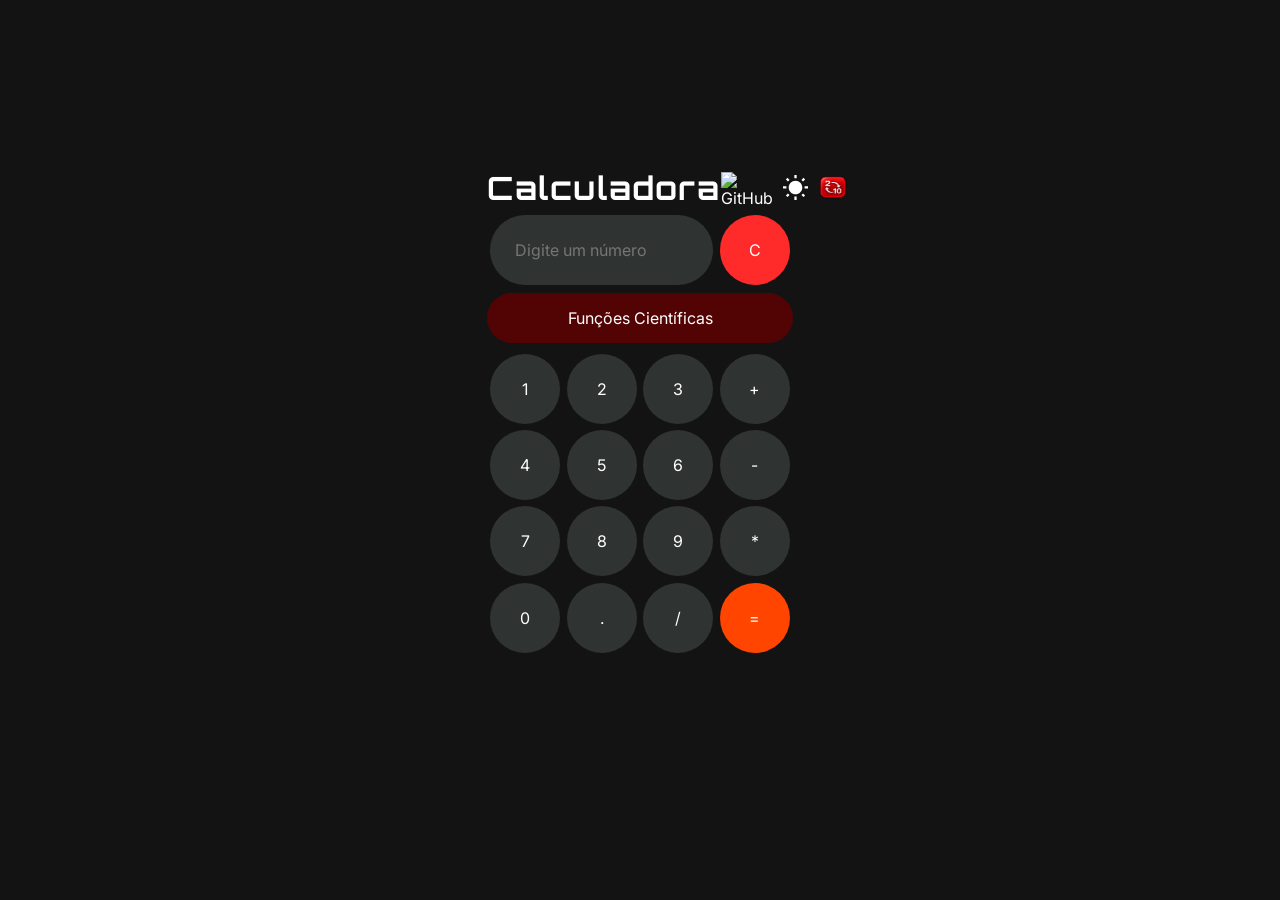
==== index.html @ 06ec6165 "Mudança: ajuste para nova estrutura CSS Em ambos HTML(principal e conversor) elemento div de classe " ====
<!DOCTYPE html>
<html lang="pt-BR">

<head>
  <meta charset="utf-8" />
  <meta http-equiv="X-UA-Compatible" content="IE=edge" />
  <title>Calculadora</title>
  <meta name="description"
    content="Calculadora web com funções científicas, alternância de tema (escuro/claro) e suporte a entrada via teclado. Construída com HTML, CSS e JavaScript puro." />
  <meta name="viewport" content="width=device-width, initial-scale=1" />
  <link rel="icon" type="image/x-icon" href="assets/calculator.ico">
  <link rel="stylesheet" href="styles/style.css" id="theme" />
  <link rel="preconnect" href="https://fonts.googleapis.com">
  <link rel="preconnect" href="https://fonts.gstatic.com" crossorigin>
  <link href="https://fonts.googleapis.com/css2?family=Inter:wght@300;400&family=Orbitron:wght@400;700&display=swap"
    rel="stylesheet">
</head>

<div class="wrapper dark">
  <div class="container">
    <div class="header-container">
      <!-- This heading also notifies about the theme change.-->
      <h1 id="toast"> Calculadora</h1>
      <div class="top-buttons">
        <a href="https://github.com/guilhermeperecim-jpg/Projeto-Calculadora-Cient-fica">
          <img src="assets/GitHubLight.svg" alt="GitHub" height="25" width="30" id="github-icon">
        </a>
        <button type="button" onclick="changeTheme()" class="theme-button">
          <img src="assets/SunIcon.svg" alt="Theme Icon" height="25" width="25" id="theme-icon">
        </button>
        <a href="conversor/tela_bases.html">
          <img src="assets/iconeConversorBases.png" alt="Calculadora de Bases" height="25" width="30" id="calc-bases"
            title="Calculadora de Bases">
        </a>
      </div>
    </div>

    <div class="first-row">
      <input type="text" name="result" id="result" placeholder="Digite um número" readonly />
      <button onclick="result.value=''" id="clear-button">C</button>
    </div>

    <div class="calculadora" id="calc">

      <button class="toggle" onclick="mudarModo()">Funções Científicas</button>

      <div class="botoes-container">
        <div class="botoes-cientificos">
          <button class="cientifica" onclick="liveScreen('sen(')">sen</button>
          <button class="cientifica" onclick="liveScreen('cos(')">cos</button>
          <button class="cientifica" onclick="liveScreen('tan(')">tg</button>
          <button class="cientifica" onclick="liveScreen('√(')">√</button>
          <button class="cientifica" onclick="liveScreen('**(')">^</button>
          <button class="cientifica" onclick="liveScreen('e^(')">eˣ</button>
          <button class="cientifica" onclick="liveScreen('log(')">log</button>
          <button class="cientifica" onclick="liveScreen('ln(')">ln</button>
          <button class="cientifica" onclick="liveScreen('(')">(</button>
          <button class="cientifica" onclick="liveScreen(')')">)</button>
        </div>

        <div class="botoes-basicos">
          <button onclick="liveScreen(1)">1</button>
          <button onclick="liveScreen(2)">2</button>
          <button onclick="liveScreen(3)">3</button>
          <button onclick="liveScreen('+')">+</button>

          <button onclick="liveScreen(4)">4</button>
          <button onclick="liveScreen(5)">5</button>
          <button onclick="liveScreen(6)">6</button>
          <button onclick="liveScreen('-')">-</button>

          <button onclick="liveScreen(7)">7</button>
          <button onclick="liveScreen(8)">8</button>
          <button onclick="liveScreen(9)">9</button>
          <button onclick="liveScreen('*')">*</button>

          <button onclick="liveScreen(0)">0</button>
          <button onclick="liveScreen('.')">.</button>
          <button onclick="liveScreen('/')">/</button>
          <button class="igual" onclick="calculate(result.value)">=</button>
        </div>
      </div>

    </div>
  </div>
</div>
<script src="scripts/script.js"></script>
</body>

</html>
---- styles/style.css ----
/* CSS Reset & Global Styles */
* {
  box-sizing: border-box;
  padding: 0;
  margin: 0;
  font-family: Inter, -apple-system, BlinkMacSystemFont, 'Segoe UI', 'Open Sans';
  -webkit-appearance: none;
}

/* Definição de variáveis de cada tema */
.wrapper.light {
  --bg: rgb(200, 235, 220);
  --text-heading: rgb(30, 70, 50);
  --text-link: rgb(30, 70, 50);
  --input-bg: rgb(245, 250, 247);
  --input-text: rgb(50, 60, 55);
  --clear-bg: rgb(220, 70, 60);
  --toggle-bg: rgb(16, 135, 90);
  --toggle-bg-hover: rgb(12, 105, 70);
  --button-bg: rgb(245, 250, 247);
  --button-text: rgb(50, 60, 55);
  --button-bg-hover: rgb(16, 120, 80);
  --button-text-hover: #fff;
  --igual-bg: rgb(16, 135, 90);
  --igual-bg-hover: rgb(12, 105, 70);
  --bg-btn-converter: rgb(12, 130, 80);
  --bg-result-bases: white;
  --color-result-bases:black;
}

.wrapper.dark {
  --bg: rgb(20, 19, 19);
  --text-heading: #fff;
  --text-link: #fff;
  --input-bg: rgb(47, 51, 50);
  --input-text: #fff;
  --clear-bg: rgb(255, 42, 42);
  --toggle-bg: rgb(82, 4, 4);
  --toggle-bg-hover: rgb(110, 5, 5);
  --button-bg: rgb(47, 51, 50);
  --button-text: rgb(255, 255, 255);
  --button-bg-hover: rgb(37, 35, 59);
  --button-text-hover: #fff;
  --igual-bg: orangered;
  --igual-bg-hover: rgb(187, 54, 6);
  --bg-btn-converter: #ff3b30;
  --bg-result-bases:rgb(47, 51, 50);
  --color-result-bases: #c9c1c1;
}

/* Definições de layout/estrutura */
.wrapper {
  height: 100vh;
  width: 100%;
  display: flex;
  justify-content: center;
  flex-direction: column;
  align-items: center;
  background-color: var(--bg);
  transition: 0.8s all;
}

.container {
  display: flex;
  justify-content: center;
  flex-direction: column;
  align-items: center;
}

h1 {
  margin-bottom: 1.5%;
  color: var(--text-heading);
  font-family: 'Orbitron', sans-serif;
  font-weight: 700;
  letter-spacing: 2px;
}

.header-container {
  display: flex;
  justify-content: space-between;
  align-items: center;
  width: calc(280px + 1.6em);
}

.top-buttons {
  display: flex;
  align-items: center;
}

.first-row {
  display: flex;
  width: calc(280px + 1.6em);
  margin-bottom: 4px;
}

input[type="text"] {
  background-color: var(--input-bg);
  color: var(--input-text);
  font-size: 1em;
  padding: 25px;
  flex: 1;
  min-width: 0;
  border: none;
  outline: none;
  border-radius: 100px;
  margin: 0.2em;
}

#clear-button {
  color: #fff;
  background-color: var(--clear-bg);
}

.calculadora {
  display: flex;
  flex-direction: column;
  align-items: center;
}

.toggle {
  width: calc(280px + 1.6em);
  background-color: var(--toggle-bg);
  color: #fff;
  margin: 0 0 8px 0;  
  padding: 15px;
  border-radius: 100px;
  transition: width 0.4s ease;
}

.toggle:hover {
  background: var(--toggle-bg-hover);
}

.botoes-container {
  display: flex;
  align-items: flex-start;
  justify-content: center;
}

.botoes-cientificos {
  display: grid;
  grid-template-columns: repeat(2, auto);
  max-width: 0;
  overflow: hidden;
  opacity: 0;
  transition: max-width 0.5s ease, opacity 0.5s ease;
}

.calculadora.expandida .botoes-cientificos {
  max-width: 160px;
  opacity: 1;
}

.calculadora.expandida .toggle {
  width: calc(420px + 2.4em);
}

.botoes-basicos {
  display: grid;
  grid-template-columns: repeat(4, auto);
}

button {
  padding: 25px;
  margin: 0.2em;
  width: 70px;
  font-size: 1em;
  color: var(--button-text);
  background-color: var(--button-bg);
  border: none;
  outline: none;
  border-radius: 100px;
  cursor: pointer;
  transition: transform 0.1s ease, background-color 0.2s ease;
}

button:hover {
  background-color: var(--button-bg-hover);
  color: var(--button-text-hover);
}

button:active {
  transform: scale(0.93);
}

.igual {
  background-color: var(--igual-bg);
  color: white;
}

.igual:hover {
  background-color: var(--igual-bg-hover);
}

a {
  text-decoration: none;
  color: var(--text-link);
}

#github-icon {
  margin-right: 10px;
}

.theme-button {
  all: unset;
  cursor: pointer;
  margin-right: 10px;
}

#calc-bases {
  margin-right: 10px;
}

.btn-converter {
  width: 85px;
  height: 70px;
  border-radius: 50%;
  border: none;
  /*background-color: rgb(12, 130, 80); <-- tema claro */
  /* background-color: #ff3b30; <-- tema escuro */
  background-color: var(--bg-btn-converter);
  color: white;
  font-size: 16px;
  cursor: pointer;

  display: flex;
  justify-content: center;
  align-items: center;
}

#result-bases {
  min-width: 350px;
  max-width: 90vw;
  width: auto;
  transition: width 0.3s ease, height 0.3s ease;
  overflow: hidden;
  border: none;
  outline: none;
  resize: none;
  word-wrap: break-word;
  padding: 16px;
  border-radius: 12px;
  margin: 0.2em;
  background-color: var(--bg-result-bases);
  color: var(--color-result-bases);
}
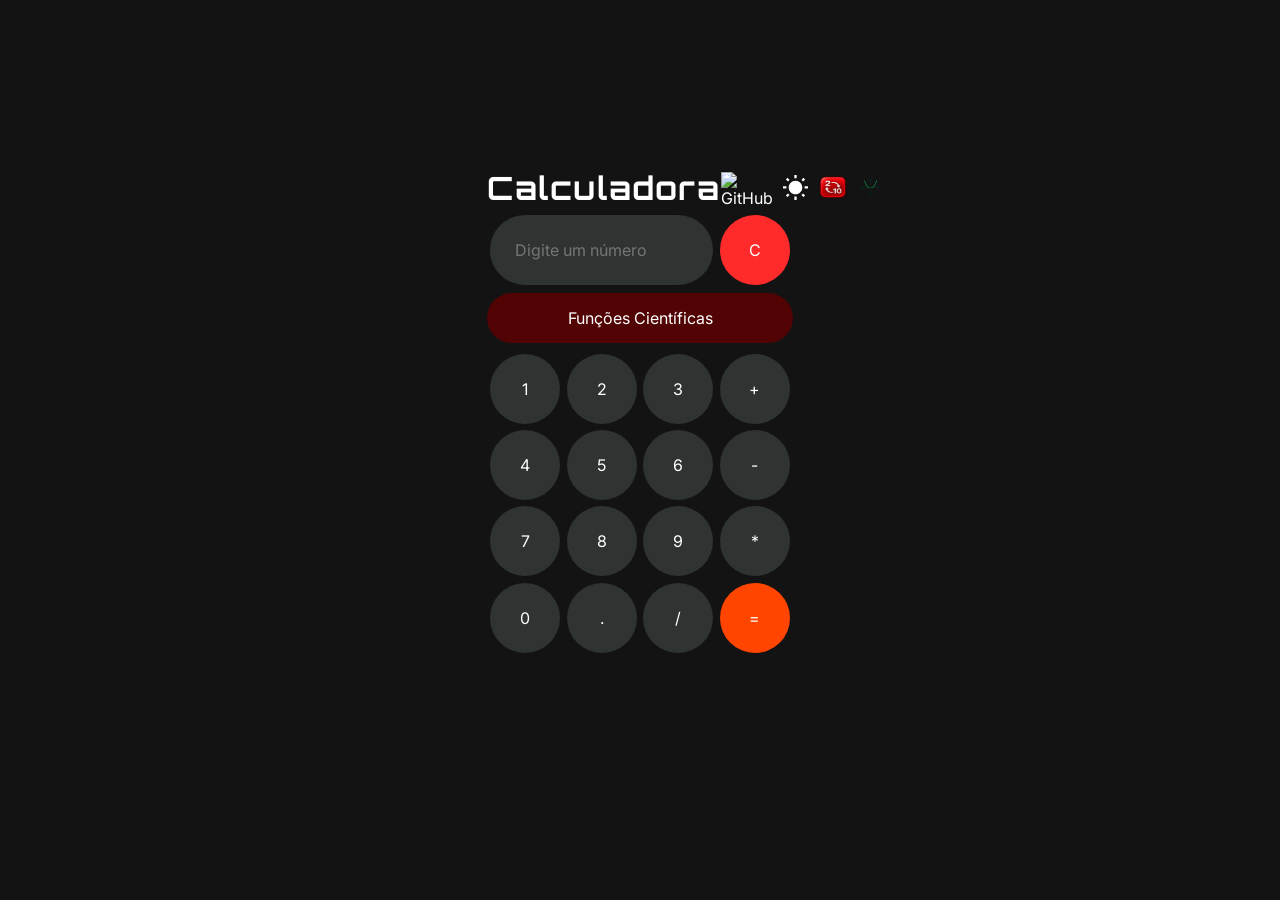
==== commit 323ffd60: "Adição do Plano Cartesiano Adição da parte HTML do plano cartesiano (ainda sem a parte gráfica e sem" ====
--- a/index.html
+++ b/index.html
@@ -9,82 +9,85 @@
     content="Calculadora web com funções científicas, alternância de tema (escuro/claro) e suporte a entrada via teclado. Construída com HTML, CSS e JavaScript puro." />
   <meta name="viewport" content="width=device-width, initial-scale=1" />
   <link rel="icon" type="image/x-icon" href="assets/calculator.ico">
-  <link rel="stylesheet" href="styles/style.css" id="theme" />
+  <link rel="stylesheet" href="styles/dark.css" id="theme" />
   <link rel="preconnect" href="https://fonts.googleapis.com">
   <link rel="preconnect" href="https://fonts.gstatic.com" crossorigin>
   <link href="https://fonts.googleapis.com/css2?family=Inter:wght@300;400&family=Orbitron:wght@400;700&display=swap"
     rel="stylesheet">
 </head>
 
-<div class="wrapper dark">
-  <div class="container">
-    <div class="header-container">
-      <!-- This heading also notifies about the theme change.-->
-      <h1 id="toast"> Calculadora</h1>
-      <div class="top-buttons">
-        <a href="https://github.com/guilhermeperecim-jpg/Projeto-Calculadora-Cient-fica">
-          <img src="assets/GitHubLight.svg" alt="GitHub" height="25" width="30" id="github-icon">
-        </a>
-        <button type="button" onclick="changeTheme()" class="theme-button">
-          <img src="assets/SunIcon.svg" alt="Theme Icon" height="25" width="25" id="theme-icon">
-        </button>
-        <a href="conversor/tela_bases.html">
-          <img src="assets/iconeConversorBases.png" alt="Calculadora de Bases" height="25" width="30" id="calc-bases"
-            title="Calculadora de Bases">
-        </a>
-      </div>
-    </div>
-
-    <div class="first-row">
-      <input type="text" name="result" id="result" placeholder="Digite um número" readonly />
-      <button onclick="result.value=''" id="clear-button">C</button>
-    </div>
-
-    <div class="calculadora" id="calc">
-
-      <button class="toggle" onclick="mudarModo()">Funções Científicas</button>
-
-      <div class="botoes-container">
-        <div class="botoes-cientificos">
-          <button class="cientifica" onclick="liveScreen('sen(')">sen</button>
-          <button class="cientifica" onclick="liveScreen('cos(')">cos</button>
-          <button class="cientifica" onclick="liveScreen('tan(')">tg</button>
-          <button class="cientifica" onclick="liveScreen('√(')">√</button>
-          <button class="cientifica" onclick="liveScreen('**(')">^</button>
-          <button class="cientifica" onclick="liveScreen('e^(')">eˣ</button>
-          <button class="cientifica" onclick="liveScreen('log(')">log</button>
-          <button class="cientifica" onclick="liveScreen('ln(')">ln</button>
-          <button class="cientifica" onclick="liveScreen('(')">(</button>
-          <button class="cientifica" onclick="liveScreen(')')">)</button>
-        </div>
-
-        <div class="botoes-basicos">
-          <button onclick="liveScreen(1)">1</button>
-          <button onclick="liveScreen(2)">2</button>
-          <button onclick="liveScreen(3)">3</button>
-          <button onclick="liveScreen('+')">+</button>
-
-          <button onclick="liveScreen(4)">4</button>
-          <button onclick="liveScreen(5)">5</button>
-          <button onclick="liveScreen(6)">6</button>
-          <button onclick="liveScreen('-')">-</button>
-
-          <button onclick="liveScreen(7)">7</button>
-          <button onclick="liveScreen(8)">8</button>
-          <button onclick="liveScreen(9)">9</button>
-          <button onclick="liveScreen('*')">*</button>
-
-          <button onclick="liveScreen(0)">0</button>
-          <button onclick="liveScreen('.')">.</button>
-          <button onclick="liveScreen('/')">/</button>
-          <button class="igual" onclick="calculate(result.value)">=</button>
+<body>
+  <div class="wrapper">
+    <div class="container">
+      <div class="header-container">
+        <!-- This heading also notifies about the theme change.-->
+        <h1 id="toast"> Calculadora</h1>
+        <div class="top-buttons">
+          <a href="https://github.com/guilhermeperecim-jpg/Projeto-Calculadora-Cient-fica">
+            <img src="assets/GitHubLight.svg" alt="GitHub" height="25" width="30" id="github-icon">
+          </a>
+          <button type="button" onclick="changeTheme()" class="theme-button">
+            <img src="assets/SunIcon.svg" alt="Theme Icon" height="25" width="25" id="theme-icon">
+          </button>
+          <a href="conversor/tela_bases.html">
+            <img src="assets/iconeConversorBases.png" alt="Calculadora de Bases" height="25" width="30" id="calc-bases" title="Calculadora de Bases" >
+          </a>
+          <a href="plano_cartesiano/tela_plano.html">
+            <img src="assets/plano_cartesiano_icone.png" alt="Plano Cartesiano" height="25" widht="30" id="calc-plano" title="Plano Cartesiano">
+          </a>
         </div>
       </div>
 
+      <div class="first-row">
+        <input type="text" name="result" id="result" placeholder="Digite um número" readonly />
+        <button onclick="result.value=''" id="clear-button">C</button>
+      </div>
+
+      <div class="calculadora" id="calc">
+
+        <button class="toggle" onclick="mudarModo()">Funções Científicas</button>
+
+        <div class="botoes-container">
+          <div class="botoes-cientificos">
+            <button class="cientifica" onclick="calcularsen(result.value)">sen</button>
+            <button class="cientifica" onclick="calcularcos(result.value)">cos</button>
+            <button class="cientifica" onclick="calculartg(result.value)">tg</button>
+            <button class="cientifica" onclick="calcularRaiz(result.value)">√</button>
+            <button class="cientifica" onclick="liveScreen('**')">^</button>
+            <button class="cientifica" onclick="calcularExponencial(result.value)">eˣ</button>
+            <button class="cientifica" onclick="calcularLog(result.value)">log</button>
+            <button class="cientifica" onclick="calcularLn(result.value)">ln</button>
+            <button class="cientifica" onclick="liveScreen('(')">(</button>
+            <button class="cientifica" onclick="liveScreen(')')">)</button>
+          </div>
+
+          <div class="botoes-basicos">
+            <button onclick="liveScreen(1)">1</button>
+            <button onclick="liveScreen(2)">2</button>
+            <button onclick="liveScreen(3)">3</button>
+            <button onclick="liveScreen('+')">+</button>
+
+            <button onclick="liveScreen(4)">4</button>
+            <button onclick="liveScreen(5)">5</button>
+            <button onclick="liveScreen(6)">6</button>
+            <button onclick="liveScreen('-')">-</button>
+
+            <button onclick="liveScreen(7)">7</button>
+            <button onclick="liveScreen(8)">8</button>
+            <button onclick="liveScreen(9)">9</button>
+            <button onclick="liveScreen('*')">*</button>
+
+            <button onclick="liveScreen(0)">0</button>
+            <button onclick="liveScreen('.')">.</button>
+            <button onclick="liveScreen('/')">/</button>
+            <button class="igual" onclick="calculate(result.value)">=</button>
+          </div>
+        </div>
+
+      </div>
     </div>
   </div>
-</div>
-<script src="scripts/script.js"></script>
+  <script src="scripts/script.js"></script>
 </body>
 
 </html>
--- a/styles/dark.css
+++ b/styles/dark.css
@@ -0,0 +1,189 @@
+/* CSS Reset & Global Styles */
+* {
+  box-sizing: border-box;
+  padding: 0;
+  margin: 0;
+  font-family: Inter, -apple-system, BlinkMacSystemFont, 'Segoe UI', 'Open Sans';
+  -webkit-appearance: none;
+}
+
+.wrapper {
+  height: 100vh;
+  width: 100%;
+  display: flex;
+  justify-content: center;
+  flex-direction: column;
+  align-items: center;
+  background-color: rgb(20, 19, 19);
+  transition: 0.8s all;
+}
+
+.container {
+  display: flex;
+  justify-content: center;
+  flex-direction: column;
+  align-items: center;
+}
+
+h1 {
+  margin-bottom: 1.5%;
+  color: #fff;
+  font-family: 'Orbitron', sans-serif;
+  font-weight: 700;
+  letter-spacing: 2px;
+}
+
+.header-container {
+  display: flex;
+  justify-content: space-between;
+  align-items: center;
+  width: calc(280px + 1.6em);
+}
+
+.top-buttons {
+  display: flex;
+  align-items: center;
+}
+
+.first-row {
+  display: flex;
+  width: calc(280px + 1.6em);
+  margin-bottom: 4px;
+}
+
+input[type="text"] {
+  background-color: rgb(47, 51, 50);
+  color: #fff;
+  font-size: 1em;
+  padding: 25px;
+  flex: 1;
+  min-width: 0;
+  border: none;
+  outline: none;
+  border-radius: 100px;
+  margin: 0.2em;
+}
+
+#clear-button {
+  color: #fff;
+  background-color: rgb(255, 42, 42);
+}
+
+.calculadora {
+  display: flex;
+  flex-direction: column;
+  align-items: center;
+}
+
+.toggle {
+  width: calc(280px + 1.6em);
+  background-color: rgb(82, 4, 4);
+  color: #fff;
+  margin: 0 0 8px 0;
+  padding: 15px;
+  border-radius: 100px;
+  transition: width 0.4s ease;
+}
+
+.toggle:hover {
+  background: rgb(110, 5, 5);
+}
+
+.botoes-container {
+  display: flex;
+  align-items: flex-start;
+  justify-content: center;
+}
+
+.botoes-cientificos {
+  display: grid;
+  grid-template-columns: repeat(2, auto);
+  max-width: 0;
+  overflow: hidden;
+  opacity: 0;
+  transition: max-width 0.4s ease, opacity 0.3s ease;
+}
+
+.calculadora.expandida .botoes-cientificos {
+  max-width: 160px;
+  opacity: 1;
+}
+
+.calculadora.expandida .toggle {
+  width: calc(420px + 2.4em);
+}
+
+.botoes-basicos {
+  display: grid;
+  grid-template-columns: repeat(4, auto);
+}
+
+button {
+  padding: 25px;
+  margin: 0.2em;
+  width: 70px;
+  font-size: 1em;
+  color: rgb(255, 255, 255);
+  background-color: rgb(47, 51, 50);
+  border: none;
+  outline: none;
+  border-radius: 100px;
+  cursor: pointer;
+  transition: transform 0.1s ease, background-color 0.2s ease;
+}
+
+button:hover {
+  background-color: rgb(37, 35, 59);
+  color: #fff;
+}
+
+button:active {
+  transform: scale(0.93);
+}
+
+.igual {
+  background-color: orangered;
+  color: white;
+}
+
+.igual:hover {
+  background-color: rgb(187, 54, 6);
+}
+
+a {
+  text-decoration: none;
+  color: #fff;
+}
+
+#github-icon {
+  margin-right: 10px;
+}
+
+.theme-button {
+  all: unset;
+  cursor: pointer;
+  margin-right: 10px;
+}
+
+#calc-bases {
+  margin-right: 10px;
+}
+
+.btn-converter {
+    width: 80px;
+    height: 70px;
+    border-radius: 50%;
+    border: none;
+    background-color: #ff3b30;
+    color: white;
+    font-size: 16px;
+    cursor: pointer;
+
+    display: flex;
+    justify-content: center;
+    align-items: center;
+}
+
+#calc-plano {
+  margin-right: 10px;
+}
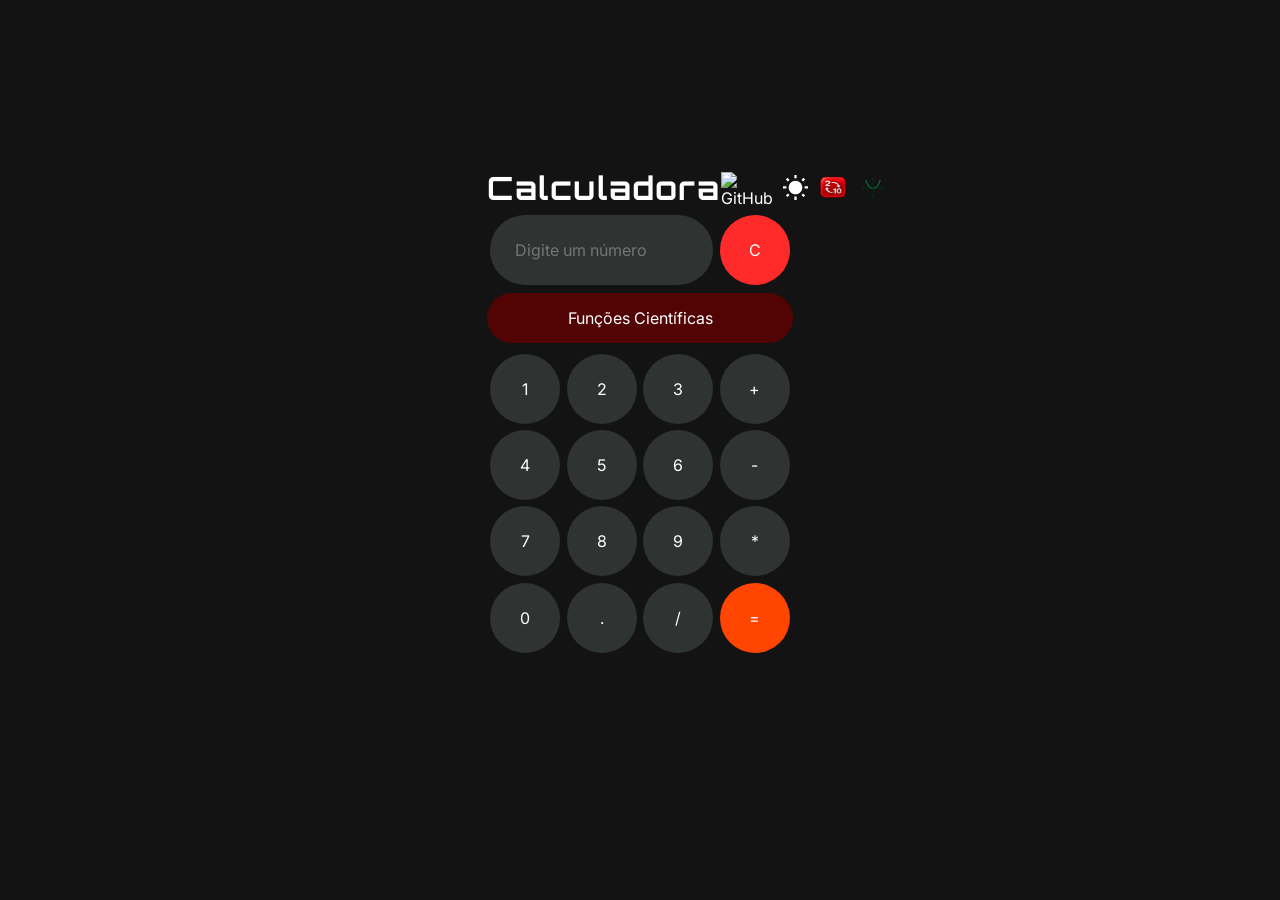
==== commit 5b02eedb: "Adição Plano Cartesiano Adição da parte HTML do plano cartesiano (sem a parte gráfica e a do JS)" ====
--- a/index.html
+++ b/index.html
@@ -9,85 +9,85 @@
     content="Calculadora web com funções científicas, alternância de tema (escuro/claro) e suporte a entrada via teclado. Construída com HTML, CSS e JavaScript puro." />
   <meta name="viewport" content="width=device-width, initial-scale=1" />
   <link rel="icon" type="image/x-icon" href="assets/calculator.ico">
-  <link rel="stylesheet" href="styles/dark.css" id="theme" />
+  <link rel="stylesheet" href="styles/style.css" id="theme" />
   <link rel="preconnect" href="https://fonts.googleapis.com">
   <link rel="preconnect" href="https://fonts.gstatic.com" crossorigin>
   <link href="https://fonts.googleapis.com/css2?family=Inter:wght@300;400&family=Orbitron:wght@400;700&display=swap"
     rel="stylesheet">
 </head>
 
-<body>
-  <div class="wrapper">
-    <div class="container">
-      <div class="header-container">
-        <!-- This heading also notifies about the theme change.-->
-        <h1 id="toast"> Calculadora</h1>
-        <div class="top-buttons">
-          <a href="https://github.com/guilhermeperecim-jpg/Projeto-Calculadora-Cient-fica">
-            <img src="assets/GitHubLight.svg" alt="GitHub" height="25" width="30" id="github-icon">
-          </a>
-          <button type="button" onclick="changeTheme()" class="theme-button">
-            <img src="assets/SunIcon.svg" alt="Theme Icon" height="25" width="25" id="theme-icon">
-          </button>
-          <a href="conversor/tela_bases.html">
-            <img src="assets/iconeConversorBases.png" alt="Calculadora de Bases" height="25" width="30" id="calc-bases" title="Calculadora de Bases" >
-          </a>
-          <a href="plano_cartesiano/tela_plano.html">
-            <img src="assets/plano_cartesiano_icone.png" alt="Plano Cartesiano" height="25" widht="30" id="calc-plano" title="Plano Cartesiano">
-          </a>
+<div class="wrapper dark">
+  <div class="container">
+    <div class="header-container">
+      <!-- This heading also notifies about the theme change.-->
+      <h1 id="toast"> Calculadora</h1>
+      <div class="top-buttons">
+        <a href="https://github.com/guilhermeperecim-jpg/Projeto-Calculadora-Cient-fica">
+          <img src="assets/GitHubLight.svg" alt="GitHub" height="25" width="30" id="github-icon">
+        </a>
+        <button type="button" onclick="changeTheme()" class="theme-button">
+          <img src="assets/SunIcon.svg" alt="Theme Icon" height="25" width="25" id="theme-icon">
+        </button>
+        <a href="conversor/tela_bases.html">
+          <img src="assets/iconeConversorBases.png" alt="Calculadora de Bases" height="25" width="30" id="calc-bases"
+            title="Calculadora de Bases">
+        </a>
+        <a href="../plano/tela_plano.html">
+          <img src="../assets/plano_cartesiano_icone.png" alt="Plano Cartesiano" height="30" width="30">
+        </a>       
+      </div>
+    </div>
+
+    <div class="first-row">
+      <input type="text" name="result" id="result" placeholder="Digite um número" readonly />
+      <button onclick="result.value=''" id="clear-button">C</button>
+    </div>
+
+    <div class="calculadora" id="calc">
+
+      <button class="toggle" onclick="mudarModo()">Funções Científicas</button>
+
+      <div class="botoes-container">
+        <div class="botoes-cientificos">
+          <button class="cientifica" onclick="liveScreen('sen(')">sen</button>
+          <button class="cientifica" onclick="liveScreen('cos(')">cos</button>
+          <button class="cientifica" onclick="liveScreen('tan(')">tg</button>
+          <button class="cientifica" onclick="liveScreen('√(')">√</button>
+          <button class="cientifica" onclick="liveScreen('**(')">^</button>
+          <button class="cientifica" onclick="liveScreen('e^(')">eˣ</button>
+          <button class="cientifica" onclick="liveScreen('log(')">log</button>
+          <button class="cientifica" onclick="liveScreen('ln(')">ln</button>
+          <button class="cientifica" onclick="liveScreen('(')">(</button>
+          <button class="cientifica" onclick="liveScreen(')')">)</button>
+        </div>
+
+        <div class="botoes-basicos">
+          <button onclick="liveScreen(1)">1</button>
+          <button onclick="liveScreen(2)">2</button>
+          <button onclick="liveScreen(3)">3</button>
+          <button onclick="liveScreen('+')">+</button>
+
+          <button onclick="liveScreen(4)">4</button>
+          <button onclick="liveScreen(5)">5</button>
+          <button onclick="liveScreen(6)">6</button>
+          <button onclick="liveScreen('-')">-</button>
+
+          <button onclick="liveScreen(7)">7</button>
+          <button onclick="liveScreen(8)">8</button>
+          <button onclick="liveScreen(9)">9</button>
+          <button onclick="liveScreen('*')">*</button>
+
+          <button onclick="liveScreen(0)">0</button>
+          <button onclick="liveScreen('.')">.</button>
+          <button onclick="liveScreen('/')">/</button>
+          <button class="igual" onclick="calculate(result.value)">=</button>
         </div>
       </div>
 
-      <div class="first-row">
-        <input type="text" name="result" id="result" placeholder="Digite um número" readonly />
-        <button onclick="result.value=''" id="clear-button">C</button>
-      </div>
-
-      <div class="calculadora" id="calc">
-
-        <button class="toggle" onclick="mudarModo()">Funções Científicas</button>
-
-        <div class="botoes-container">
-          <div class="botoes-cientificos">
-            <button class="cientifica" onclick="calcularsen(result.value)">sen</button>
-            <button class="cientifica" onclick="calcularcos(result.value)">cos</button>
-            <button class="cientifica" onclick="calculartg(result.value)">tg</button>
-            <button class="cientifica" onclick="calcularRaiz(result.value)">√</button>
-            <button class="cientifica" onclick="liveScreen('**')">^</button>
-            <button class="cientifica" onclick="calcularExponencial(result.value)">eˣ</button>
-            <button class="cientifica" onclick="calcularLog(result.value)">log</button>
-            <button class="cientifica" onclick="calcularLn(result.value)">ln</button>
-            <button class="cientifica" onclick="liveScreen('(')">(</button>
-            <button class="cientifica" onclick="liveScreen(')')">)</button>
-          </div>
-
-          <div class="botoes-basicos">
-            <button onclick="liveScreen(1)">1</button>
-            <button onclick="liveScreen(2)">2</button>
-            <button onclick="liveScreen(3)">3</button>
-            <button onclick="liveScreen('+')">+</button>
-
-            <button onclick="liveScreen(4)">4</button>
-            <button onclick="liveScreen(5)">5</button>
-            <button onclick="liveScreen(6)">6</button>
-            <button onclick="liveScreen('-')">-</button>
-
-            <button onclick="liveScreen(7)">7</button>
-            <button onclick="liveScreen(8)">8</button>
-            <button onclick="liveScreen(9)">9</button>
-            <button onclick="liveScreen('*')">*</button>
-
-            <button onclick="liveScreen(0)">0</button>
-            <button onclick="liveScreen('.')">.</button>
-            <button onclick="liveScreen('/')">/</button>
-            <button class="igual" onclick="calculate(result.value)">=</button>
-          </div>
-        </div>
-
-      </div>
     </div>
   </div>
-  <script src="scripts/script.js"></script>
+</div>
+<script src="scripts/script.js"></script>
 </body>
 
 </html>
--- a/styles/style.css
+++ b/styles/style.css
@@ -0,0 +1,249 @@
+/* CSS Reset & Global Styles */
+* {
+  box-sizing: border-box;
+  padding: 0;
+  margin: 0;
+  font-family: Inter, -apple-system, BlinkMacSystemFont, 'Segoe UI', 'Open Sans';
+  -webkit-appearance: none;
+}
+
+/* Definição de variáveis de cada tema */
+.wrapper.light {
+  --bg: rgb(200, 235, 220);
+  --text-heading: rgb(30, 70, 50);
+  --text-link: rgb(30, 70, 50);
+  --input-bg: rgb(245, 250, 247);
+  --input-text: rgb(50, 60, 55);
+  --clear-bg: rgb(220, 70, 60);
+  --toggle-bg: rgb(16, 135, 90);
+  --toggle-bg-hover: rgb(12, 105, 70);
+  --button-bg: rgb(245, 250, 247);
+  --button-text: rgb(50, 60, 55);
+  --button-bg-hover: rgb(16, 120, 80);
+  --button-text-hover: #fff;
+  --igual-bg: rgb(16, 135, 90);
+  --igual-bg-hover: rgb(12, 105, 70);
+  --bg-btn-converter: rgb(12, 130, 80);
+  --bg-result-bases: white;
+  --color-result-bases:black;
+}
+
+.wrapper.dark {
+  --bg: rgb(20, 19, 19);
+  --text-heading: #fff;
+  --text-link: #fff;
+  --input-bg: rgb(47, 51, 50);
+  --input-text: #fff;
+  --clear-bg: rgb(255, 42, 42);
+  --toggle-bg: rgb(82, 4, 4);
+  --toggle-bg-hover: rgb(110, 5, 5);
+  --button-bg: rgb(47, 51, 50);
+  --button-text: rgb(255, 255, 255);
+  --button-bg-hover: rgb(37, 35, 59);
+  --button-text-hover: #fff;
+  --igual-bg: orangered;
+  --igual-bg-hover: rgb(187, 54, 6);
+  --bg-btn-converter: #ff3b30;
+  --bg-result-bases:rgb(47, 51, 50);
+  --color-result-bases: #c9c1c1;
+}
+
+/* Definições de layout/estrutura */
+.wrapper {
+  height: 100vh;
+  width: 100%;
+  display: flex;
+  justify-content: center;
+  flex-direction: column;
+  align-items: center;
+  background-color: var(--bg);
+  transition: 0.8s all;
+}
+
+.container {
+  display: flex;
+  justify-content: center;
+  flex-direction: column;
+  align-items: center;
+}
+
+h1 {
+  margin-bottom: 1.5%;
+  color: var(--text-heading);
+  font-family: 'Orbitron', sans-serif;
+  font-weight: 700;
+  letter-spacing: 2px;
+}
+
+.header-container {
+  display: flex;
+  justify-content: space-between;
+  align-items: center;
+  width: calc(280px + 1.6em);
+}
+
+.top-buttons {
+  display: flex;
+  align-items: center;
+}
+
+.first-row {
+  display: flex;
+  width: calc(280px + 1.6em);
+  margin-bottom: 4px;
+}
+
+input[type="text"] {
+  background-color: var(--input-bg);
+  color: var(--input-text);
+  font-size: 1em;
+  padding: 25px;
+  flex: 1;
+  min-width: 0;
+  border: none;
+  outline: none;
+  border-radius: 100px;
+  margin: 0.2em;
+}
+
+#clear-button {
+  color: #fff;
+  background-color: var(--clear-bg);
+}
+
+.calculadora {
+  display: flex;
+  flex-direction: column;
+  align-items: center;
+}
+
+.toggle {
+  width: calc(280px + 1.6em);
+  background-color: var(--toggle-bg);
+  color: #fff;
+  margin: 0 0 8px 0;  
+  padding: 15px;
+  border-radius: 100px;
+  transition: width 0.4s ease;
+}
+
+.toggle:hover {
+  background: var(--toggle-bg-hover);
+}
+
+.botoes-container {
+  display: flex;
+  align-items: flex-start;
+  justify-content: center;
+}
+
+.botoes-cientificos {
+  display: grid;
+  grid-template-columns: repeat(2, auto);
+  max-width: 0;
+  overflow: hidden;
+  opacity: 0;
+  transition: max-width 0.5s ease, opacity 0.5s ease;
+}
+
+.calculadora.expandida .botoes-cientificos {
+  max-width: 160px;
+  opacity: 1;
+}
+
+.calculadora.expandida .toggle {
+  width: calc(420px + 2.4em);
+}
+
+.botoes-basicos {
+  display: grid;
+  grid-template-columns: repeat(4, auto);
+}
+
+button {
+  padding: 25px;
+  margin: 0.2em;
+  width: 70px;
+  font-size: 1em;
+  color: var(--button-text);
+  background-color: var(--button-bg);
+  border: none;
+  outline: none;
+  border-radius: 100px;
+  cursor: pointer;
+  transition: transform 0.1s ease, background-color 0.2s ease;
+}
+
+button:hover {
+  background-color: var(--button-bg-hover);
+  color: var(--button-text-hover);
+}
+
+button:active {
+  transform: scale(0.93);
+}
+
+.igual {
+  background-color: var(--igual-bg);
+  color: white;
+}
+
+.igual:hover {
+  background-color: var(--igual-bg-hover);
+}
+
+a {
+  text-decoration: none;
+  color: var(--text-link);
+}
+
+#github-icon {
+  margin-right: 10px;
+}
+
+.theme-button {
+  all: unset;
+  cursor: pointer;
+  margin-right: 10px;
+}
+
+#calc-bases {
+  margin-right: 10px;
+}
+
+.btn-converter {
+  width: 85px;
+  height: 70px;
+  border-radius: 50%;
+  border: none;
+  /*background-color: rgb(12, 130, 80); <-- tema claro */
+  /* background-color: #ff3b30; <-- tema escuro */
+  background-color: var(--bg-btn-converter);
+  color: white;
+  font-size: 16px;
+  cursor: pointer;
+
+  display: flex;
+  justify-content: center;
+  align-items: center;
+}
+
+#result-bases {
+  min-width: 350px;
+  max-width: 90vw;
+  width: auto;
+  transition: width 0.3s ease, height 0.3s ease;
+  overflow: hidden;
+  border: none;
+  outline: none;
+  resize: none;
+  word-wrap: break-word;
+  padding: 16px;
+  border-radius: 12px;
+  margin: 0.2em;
+  background-color: var(--bg-result-bases);
+  color: var(--color-result-bases);
+}
+#calc-plano {
+  margin-right: 10px;
+}
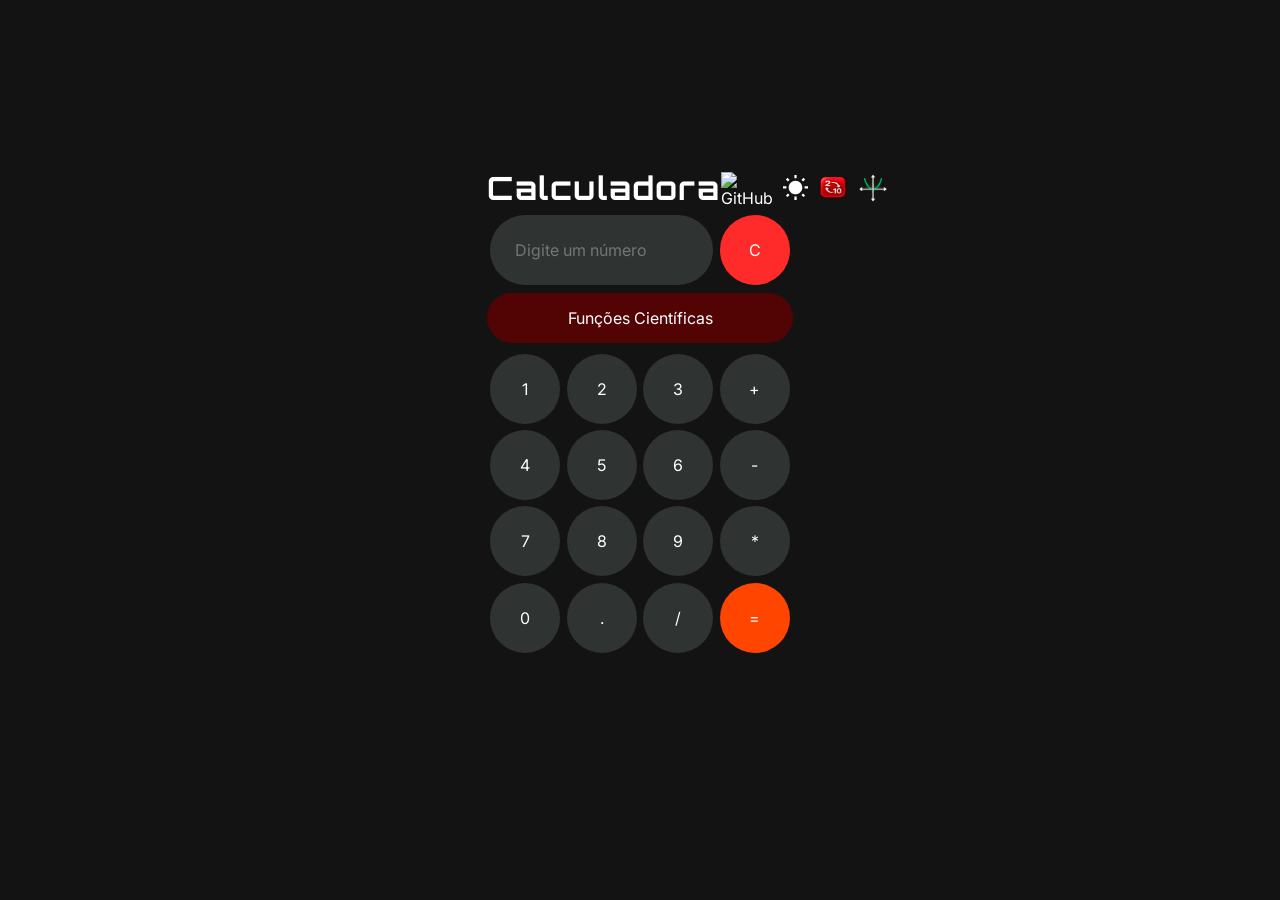
==== commit 6522829a: "feat: implementar interface do plano cartesiano e troca de ícones por tema Plano Cartesiano — nova i" ====
--- a/index.html
+++ b/index.html
@@ -32,9 +32,9 @@
           <img src="assets/iconeConversorBases.png" alt="Calculadora de Bases" height="25" width="30" id="calc-bases"
             title="Calculadora de Bases">
         </a>
-        <a href="../plano/tela_plano.html">
-          <img src="../assets/plano_cartesiano_icone.png" alt="Plano Cartesiano" height="30" width="30">
-        </a>       
+        <a href="plano/tela_plano.html">
+          <img src="assets/Icon_do_plano_cartesiano_certo.png" alt="Plano Cartesiano" height="30" width="30" id="plano-icon">
+        </a>
       </div>
     </div>
 
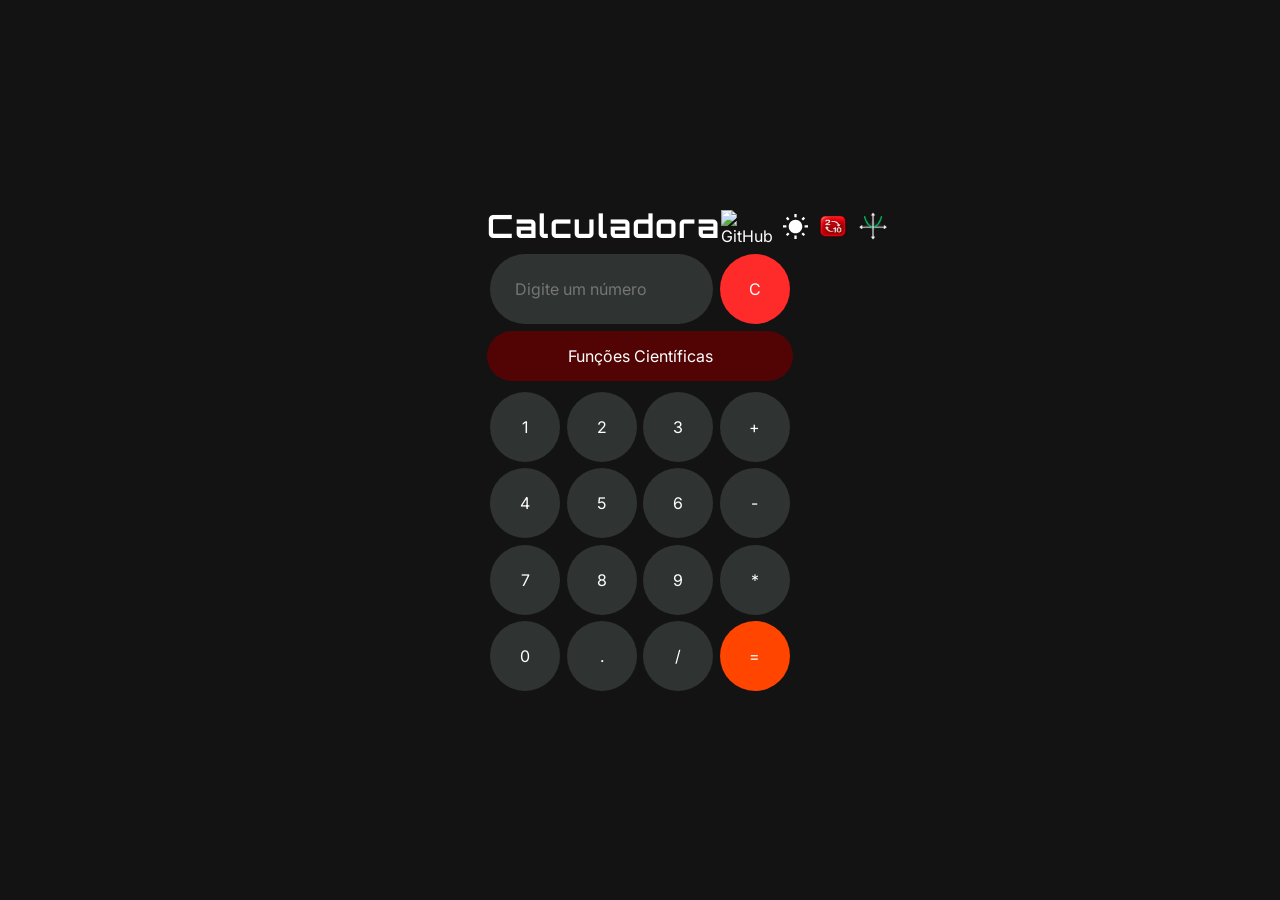
==== commit 0851c53e: "Adição dos botões Fatorial e Pi Devidas alterações para encaixe (criação de funções no script e de b" ====
--- a/index.html
+++ b/index.html
@@ -59,6 +59,8 @@
           <button class="cientifica" onclick="liveScreen('ln(')">ln</button>
           <button class="cientifica" onclick="liveScreen('(')">(</button>
           <button class="cientifica" onclick="liveScreen(')')">)</button>
+          <button class="cientifica" onclick="liveScreen('!')">n!</button>
+          <button class="cientifica" onclick="liveScreen('π')">π</button>
         </div>
 
         <div class="botoes-basicos">
--- a/styles/style.css
+++ b/styles/style.css
@@ -104,6 +104,9 @@
   outline: none;
   border-radius: 100px;
   margin: 0.2em;
+
+  white-space: nowrap;
+  overflow-x: auto;
 }
 
 #clear-button {
@@ -139,7 +142,7 @@
 
 .botoes-cientificos {
   display: grid;
-  grid-template-columns: repeat(2, auto);
+  grid-template-columns: repeat(3, auto);
   max-width: 0;
   overflow: hidden;
   opacity: 0;
@@ -147,12 +150,12 @@
 }
 
 .calculadora.expandida .botoes-cientificos {
-  max-width: 160px;
+  max-width: 240px;
   opacity: 1;
 }
 
 .calculadora.expandida .toggle {
-  width: calc(420px + 2.4em);
+  width: calc(480px + 2.4em);
 }
 
 .botoes-basicos {
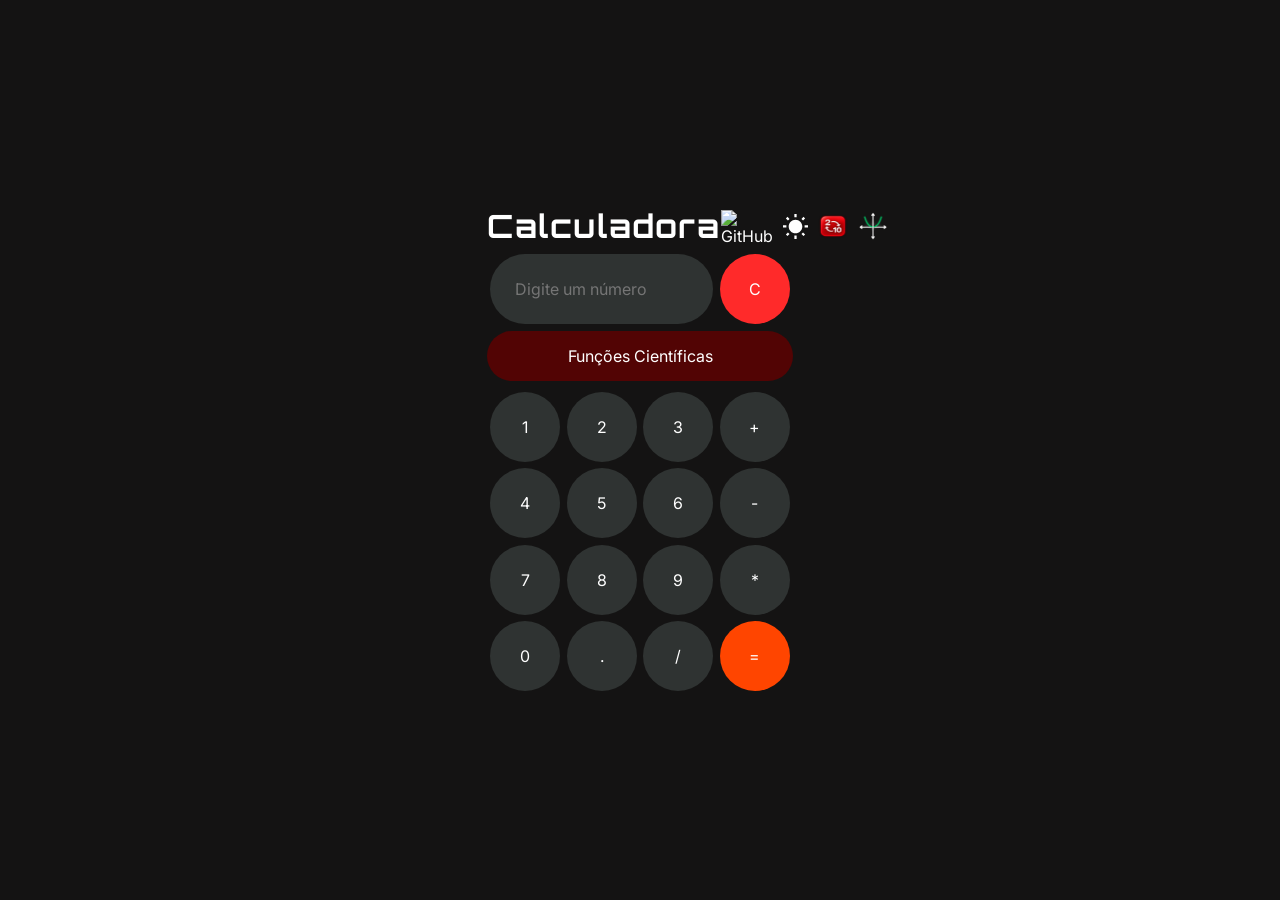
==== commit 60b653e3: "fix: tema persistente, ícones leves e favicon (bugs 28 a 33) - Tema salvo em localStorage e reaplica" ====
--- a/index.html
+++ b/index.html
@@ -8,7 +8,7 @@
   <meta name="description"
     content="Calculadora web com funções científicas, alternância de tema (escuro/claro) e suporte a entrada via teclado. Construída com HTML, CSS e JavaScript puro." />
   <meta name="viewport" content="width=device-width, initial-scale=1" />
-  <link rel="icon" type="image/x-icon" href="assets/calculator.ico">
+  <link rel="icon" type="image/png" href="assets/calculator.png">
   <link rel="stylesheet" href="styles/style.css" id="theme" />
   <link rel="preconnect" href="https://fonts.googleapis.com">
   <link rel="preconnect" href="https://fonts.gstatic.com" crossorigin>
@@ -40,7 +40,7 @@
 
     <div class="first-row">
       <input type="text" name="result" id="result" placeholder="Digite um número" readonly />
-      <button onclick="result.value=''" id="clear-button">C</button>
+      <button onclick="res.value=''" id="clear-button">C</button>
     </div>
 
     <div class="calculadora" id="calc">
@@ -82,7 +82,7 @@
           <button onclick="liveScreen(0)">0</button>
           <button onclick="liveScreen('.')">.</button>
           <button onclick="liveScreen('/')">/</button>
-          <button class="igual" onclick="calculate(result.value)">=</button>
+          <button class="igual" onclick="calculate(res.value)">=</button>
         </div>
       </div>
 
--- a/styles/style.css
+++ b/styles/style.css
@@ -26,6 +26,19 @@
   --bg-btn-converter: rgb(12, 130, 80);
   --bg-result-bases: white;
   --color-result-bases:black;
+  --bg-panel: rgba(255, 255, 255, 0.9);
+  --bg-panel-border: rgba(0, 0, 0, 0.06);
+  --bg-input: rgba(0, 0, 0, 0.04);
+  --bg-input-focus: rgba(0, 0, 0, 0.07);
+  --text-primary: rgb(20, 30, 25);
+  --text-secondary: rgba(20, 30, 25, 0.6);
+  --text-muted: rgba(20, 30, 25, 0.5);
+  --accent: rgb(16, 135, 90);
+  --accent-hover: rgb(12, 105, 70);
+  --accent-glow: rgba(16, 135, 90, 0.2);
+  --result-bg: rgba(0, 0, 0, 0.02);
+  --result-border: rgba(0, 0, 0, 0.06);
+  --shadow-soft: 0 4px 24px rgba(0, 0, 0, 0.06);
 }
 
 .wrapper.dark {
@@ -46,6 +59,19 @@
   --bg-btn-converter: #ff3b30;
   --bg-result-bases:rgb(47, 51, 50);
   --color-result-bases: #c9c1c1;
+  --bg-panel: rgba(28, 28, 34, 0.85);
+  --bg-panel-border: rgba(255, 255, 255, 0.06);
+  --bg-input: rgba(255, 255, 255, 0.06);
+  --bg-input-focus: rgba(255, 255, 255, 0.1);
+  --text-primary: #f0f0f5;
+  --text-secondary: rgba(240, 240, 245, 0.6);
+  --text-muted: rgba(240, 240, 245, 0.45);
+  --accent: #ff5733;
+  --accent-hover: #ff6f4e;
+  --accent-glow: rgba(255, 87, 51, 0.25);
+  --result-bg: rgba(255, 255, 255, 0.03);
+  --result-border: rgba(255, 255, 255, 0.06);
+  --shadow-soft: 0 4px 24px rgba(0, 0, 0, 0.3);
 }
 
 /* Definições de layout/estrutura */
@@ -232,7 +258,7 @@
 }
 
 #result-bases {
-  min-width: 350px;
+  min-width: 250px;
   max-width: 90vw;
   width: auto;
   transition: width 0.3s ease, height 0.3s ease;
@@ -249,4 +275,206 @@
 }
 #calc-plano {
   margin-right: 10px;
-}+}
+
+/* === Painel do Conversor de Bases === */
+
+.wrapper {
+  min-height: 100vh;
+  height: auto;
+  padding: 40px 20px;
+}
+
+.conversor-panel {
+  width: 100%;
+  max-width: 460px;
+  padding: 24px;
+  margin-top: 20px;
+  border-radius: 16px;
+  background: var(--bg-panel, rgba(28, 28, 34, 0.85));
+  border: 1px solid var(--bg-panel-border, rgba(255, 255, 255, 0.06));
+  box-shadow: var(--shadow-soft, 0 4px 24px rgba(0, 0, 0, 0.2));
+  animation: fadeInConversor 0.5s ease both;
+}
+
+.conversor-panel .section-header {
+  display: flex;
+  align-items: center;
+  gap: 10px;
+  margin-bottom: 12px;
+}
+
+.conversor-panel .section-icon {
+  display: flex;
+  align-items: center;
+  justify-content: center;
+  flex-shrink: 0;
+  width: 34px;
+  height: 34px;
+  border-radius: 9px;
+  background: var(--accent-glow, rgba(255, 87, 51, 0.15));
+  color: var(--accent, #ff5733);
+  font-size: 1.2em;
+}
+
+.conversor-panel h2 {
+  color: var(--text-primary, var(--text-heading));
+  font-size: 1em;
+  font-weight: 600;
+}
+
+.conversor-descricao {
+  color: var(--text-secondary, var(--input-text));
+  font-size: 0.85em;
+  line-height: 1.5;
+  margin-bottom: 22px;
+}
+
+.conversor-grid {
+  display: grid;
+  grid-template-columns: repeat(2, minmax(0, 1fr));
+  gap: 14px;
+  width: 100%;
+  margin-bottom: 20px;
+}
+
+.conversor-panel .input-group {
+  display: flex;
+  flex-direction: column;
+  gap: 7px;
+  min-width: 0;
+}
+
+.conversor-panel .input-group label,
+.resultado-panel > label {
+  color: var(--text-muted, var(--input-text));
+  font-size: 0.75em;
+  font-weight: 600;
+  text-transform: uppercase;
+  letter-spacing: 1px;
+}
+
+.conversor-panel .input-group input {
+  width: 100%;
+  min-width: 0;
+  padding: 13px 12px;
+  margin: 0;
+  border-radius: 10px;
+  border: 1px solid var(--bg-panel-border, rgba(255, 255, 255, 0.08));
+  background: var(--bg-input, var(--input-bg));
+  color: var(--text-primary, var(--input-text));
+  font-size: 1em;
+  text-align: center;
+  outline: none;
+  transition: background 0.25s ease,
+              border-color 0.25s ease,
+              box-shadow 0.25s ease;
+}
+
+.conversor-panel .input-group input::placeholder {
+  color: var(--text-muted, #888);
+  font-size: 0.85em;
+}
+
+.conversor-panel .input-group input:focus {
+  background: var(--bg-input-focus, var(--input-bg));
+  border-color: var(--accent, #ff5733);
+  box-shadow: 0 0 0 3px var(--accent-glow, rgba(255, 87, 51, 0.15));
+}
+
+.numero-group {
+  margin-bottom: 22px;
+}
+
+.resultado-panel {
+  display: flex;
+  flex-direction: column;
+  gap: 10px;
+  padding: 15px;
+  border-radius: 12px;
+  border: 1px solid var(--result-border, var(--bg-panel-border));
+  background: var(--result-bg, var(--bg-result-bases));
+}
+
+#result-bases {
+  display: block;
+  width: 100%;
+  min-width: 0;
+  max-width: 100%;
+  min-height: 75px;
+  padding: 10px 0;
+  margin: 0;
+  border: none;
+  border-radius: 0;
+  outline: none;
+  resize: vertical;
+  overflow-wrap: anywhere;
+  background: transparent;
+  color: var(--text-primary, var(--color-result-bases));
+  font-family: 'Courier New', monospace;
+  font-size: 1.1em;
+  line-height: 1.5;
+}
+
+#result-bases::placeholder {
+  color: var(--text-muted, #888);
+  font-family: Inter, sans-serif;
+  font-size: 0.85em;
+}
+
+.conversor-panel .btn-converter {
+  width: 100%;
+  height: auto;
+  min-height: 48px;
+  margin: 20px 0 0;
+  padding: 14px 20px;
+  border: none;
+  border-radius: 12px;
+  background: var(--accent, var(--bg-btn-converter));
+  color: #fff;
+  font-size: 0.95em;
+  font-weight: 600;
+  letter-spacing: 0.3px;
+  cursor: pointer;
+  transition: background 0.2s ease, transform 0.2s ease;
+}
+
+.conversor-panel .btn-converter:hover {
+  background: var(--accent-hover, var(--bg-btn-converter));
+  color: #fff;
+  transform: translateY(-2px);
+}
+
+.conversor-panel .btn-converter:active {
+  transform: scale(0.98);
+}
+
+@keyframes fadeInConversor {
+  from {
+    opacity: 0;
+    transform: translateY(12px);
+  }
+
+  to {
+    opacity: 1;
+    transform: translateY(0);
+  }
+}
+
+@media (max-width: 480px) {
+  .wrapper {
+    padding: 24px 14px;
+  }
+
+  .conversor-panel {
+    padding: 18px;
+  }
+
+  .conversor-grid {
+    gap: 10px;
+  }
+
+  .conversor-panel .input-group input {
+    padding: 12px 8px;
+  }
+}
